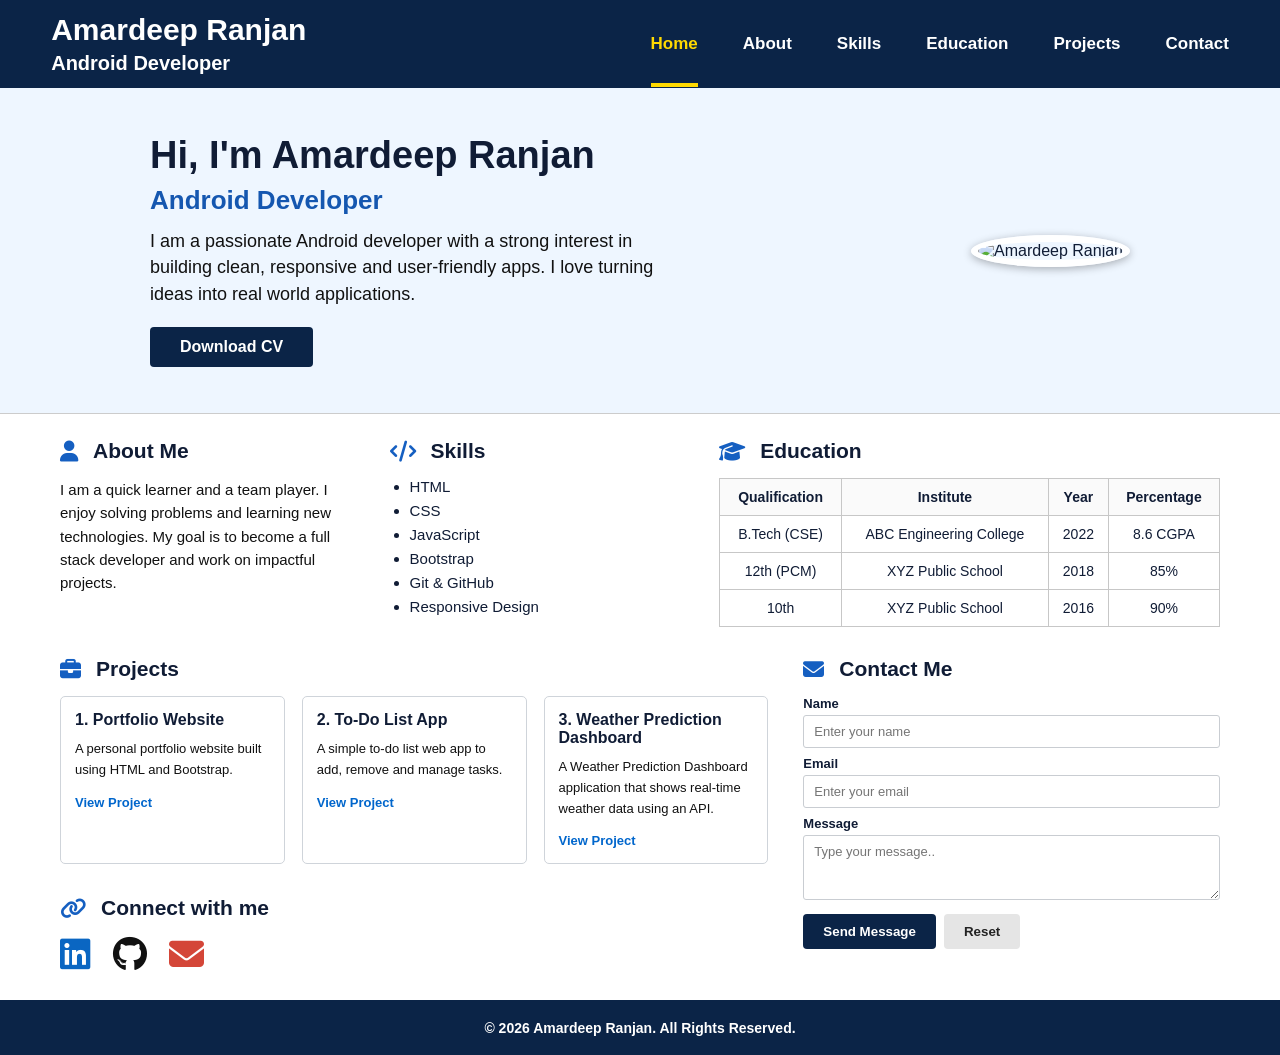
==== assignment1.html @ cd3611a4 "initial commit" ====
<!DOCTYPE html>
<html lang="en">
<head>
    <meta charset="UTF-8">
    <meta name="viewport" content="width=device-width, initial-scale=1.0">

    <title>Amardeep Ranjan | Android Developer</title>

    <link rel="stylesheet" href="assign1.css">

    <!-- Font Awesome for icons -->
    <link rel="stylesheet"
          href="https://cdnjs.cloudflare.com/ajax/libs/font-awesome/6.5.2/css/all.min.css">
</head>

<body>

    <!--  NAVBAR -->
    <header>
        <nav class="navbar">

            <div class="logo">
                <h1>Amardeep Ranjan</h1>
                <p>Android Developer</p>
            </div>

            <ul class="nav-links">
                <li><a href="#home" class="active">Home</a></li>
                <li><a href="#about">About</a></li>
                <li><a href="#skills">Skills</a></li>
                <li><a href="#education">Education</a></li>
                <li><a href="#projects">Projects</a></li>
                <li><a href="#contact">Contact</a></li>
            </ul>

        </nav>
    </header>


    <!-- HERO SECTION  -->
    <section class="hero" id="home">

        <div class="hero-content">

            <div class="hero-text">
                <h2>Hi, I'm Amardeep Ranjan</h2>

                <h3>Android Developer</h3>

                <p>
                    I am a passionate Android developer with a strong
                    interest in building clean, responsive and
                    user-friendly apps. I love turning ideas
                    into real world applications.
                </p>

                <a href="#" class="cv-button">Download CV</a>
            </div>

            <div class="profile">
                <img src="profile.jpg" alt="Amardeep Ranjan">
            </div>

        </div>

    </section>


    <main>

        <!-- ABOUT -->
        <section class="top-section" id="about">

            <div class="about section-box">

                <h2>
                    <i class="fa-solid fa-user"></i>
                    About Me
                </h2>

                <p>
                    I am a quick learner and a team player. I enjoy
                    solving problems and learning new technologies.
                    My goal is to become a full stack developer and
                    work on impactful projects.
                </p>

            </div>


            <!-- SKILLS -->
            <div class="skills section-box" id="skills">

                <h2>
                    <i class="fa-solid fa-code"></i>
                    Skills
                </h2>

                <ul>
                    <li>HTML</li>
                    <li>CSS</li>
                    <li>JavaScript</li>
                    <li>Bootstrap</li>
                    <li>Git & GitHub</li>
                    <li>Responsive Design</li>
                </ul>

            </div>


            <!-- EDUCATION -->
            <div class="education section-box" id="education">

                <h2>
                    <i class="fa-solid fa-graduation-cap"></i>
                    Education
                </h2>

                <table>

                    <thead>
                        <tr>
                            <th>Qualification</th>
                            <th>Institute</th>
                            <th>Year</th>
                            <th>Percentage</th>
                        </tr>
                    </thead>

                    <tbody>
                        <tr>
                            <td>B.Tech (CSE)</td>
                            <td>ABC Engineering College</td>
                            <td>2022</td>
                            <td>8.6 CGPA</td>
                        </tr>

                        <tr>
                            <td>12th (PCM)</td>
                            <td>XYZ Public School</td>
                            <td>2018</td>
                            <td>85%</td>
                        </tr>

                        <tr>
                            <td>10th</td>
                            <td>XYZ Public School</td>
                            <td>2016</td>
                            <td>90%</td>
                        </tr>
                    </tbody>

                </table>

            </div>

        </section>


        <section class="bottom-section">

            <!-- PROJECTS -->
            <div class="projects" id="projects">

                <h2>
                    <i class="fa-solid fa-briefcase"></i>
                    Projects
                </h2>

                <div class="project-container">

                    <div class="project-card">

                        <h3>1. Portfolio Website</h3>

                        <p>
                            A personal portfolio website built using
                            HTML and Bootstrap.
                        </p>

                        <a href="#">View Project</a>

                    </div>


                    <div class="project-card">

                        <h3>2. To-Do List App</h3>

                        <p>
                            A simple to-do list web app to add,
                            remove and manage tasks.
                        </p>

                        <a href="#">View Project</a>

                    </div>


                    <div class="project-card">

                        <h3>3. Weather Prediction Dashboard</h3>

                        <p>
                            A Weather Prediction Dashboard application that shows
                            real-time weather data using an API.
                        </p>

                        <a href="#">View Project</a>

                    </div>

                </div>


                <!-- SOCIAL LINKS -->
                <div class="social">

                    <h2>
                        <i class="fa-solid fa-link"></i>
                        Connect with me
                    </h2>

                    <div class="social-links">

                        <a href="#">
                            <i class="fa-brands fa-linkedin"></i>
                        </a>

                        <a href="#">
                            <i class="fa-brands fa-github"></i>
                        </a>

                        <a href="#">
                            <i class="fa-solid fa-envelope"></i>
                        </a>

                    </div>

                </div>

            </div>


            <!-- CONTACT -->
            <div class="contact" id="contact">

                <h2>
                    <i class="fa-solid fa-envelope"></i>
                    Contact Me
                </h2>

                <form>

                    <label for="name">Name</label>
                    <input
                        type="text"
                        id="name"
                        placeholder="Enter your name"
                    >

                    <label for="email">Email</label>
                    <input
                        type="email"
                        id="email"
                        placeholder="Enter your email"
                    >

                    <label for="message">Message</label>
                    <textarea
                        id="message"
                        placeholder="Type your message.."
                    ></textarea>

                    <div class="form-buttons">
                        <button type="submit">Send Message</button>
                        <button type="reset">Reset</button>
                    </div>

                </form>

            </div>

        </section>

    </main>


    <footer>
        <p>©️ 2026 Amardeep Ranjan. All Rights Reserved.</p>
    </footer>

</body>
</html>
---- assign1.css ----
* {
    margin: 0;
    padding: 0;
    box-sizing: border-box;
}

html {
    scroll-behavior: smooth;
}

body {
    font-family: Arial, Helvetica, sans-serif;
    color: #101c35;
    background-color: white;
}


/* ================= NAVBAR ================= */

header {
    background: #0b2447;
    color: white;
}

.navbar {
    height: 88px;
    padding: 0 4%;
    display: flex;
    align-items: center;
    justify-content: space-between;
}

.logo h1 {
    font-size: 30px;
    margin-bottom: 5px;
}

.logo p {
    font-size: 20px;
    font-weight: bold;
}

.nav-links {
    list-style: none;
    display: flex;
    gap: 45px;
    align-items: center;
}

.nav-links a {
    color: white;
    text-decoration: none;
    font-size: 17px;
    font-weight: bold;
    padding: 30px 0;
}

.nav-links a:hover,
.nav-links a.active {
    color: #ffd900;
}

.nav-links a.active {
    border-bottom: 4px solid #ffd900;
}


/* ================= HERO ================= */

.hero {
    background: #eef6ff;
    border-bottom: 1px solid #ccc;
}

.hero-content {
    max-width: 980px;
    margin: auto;
    min-height: 325px;

    display: flex;
    align-items: center;
    justify-content: space-between;

    padding: 20px 0;
}

.hero-text {
    width: 52%;
}

.hero-text h2 {
    font-size: 38px;
    margin-bottom: 8px;
}

.hero-text h3 {
    color: #1557b0;
    font-size: 26px;
    margin-bottom: 12px;
}

.hero-text p {
    color: #111;
    font-size: 18px;
    line-height: 1.45;
    margin-bottom: 20px;
    max-width: 520px;
}

.cv-button {
    display: inline-block;
    background: #0b2447;
    color: white;
    text-decoration: none;

    padding: 11px 30px;
    border-radius: 4px;

    font-weight: bold;
}

.cv-button:hover {
    background: #1557b0;
}


/* ================= PROFILE IMAGE ================= */

.profile img {
    width: 285px;
    height: 285px;

    object-fit: cover;

    border-radius: 50%;

    border: 7px solid white;

    box-shadow: 0 2px 8px rgba(0, 0, 0, 0.3);
}


/* ================= MAIN ================= */

main {
    max-width: 1160px;
    margin: auto;
    padding: 25px 0;
}


/* ================= TOP SECTION ================= */

.top-section {
    display: grid;

    grid-template-columns: 1fr 1fr 1.7fr;

    gap: 35px;

    align-items: start;
}

.section-box h2,
.projects h2,
.contact h2,
.social h2 {
    font-size: 21px;
    margin-bottom: 15px;

    display: flex;
    align-items: center;
    gap: 15px;
}

.section-box h2 i,
.projects h2 i,
.contact h2 i,
.social h2 i {
    color: #155fc1;
}

.about p {
    color: #111;
    font-size: 15px;
    line-height: 1.55;
}

.skills ul {
    padding-left: 20px;
}

.skills li {
    margin-bottom: 7px;
    font-size: 15px;
}


/* ================= EDUCATION TABLE ================= */

.education table {
    width: 100%;
    border-collapse: collapse;
    font-size: 14px;
}

.education th,
.education td {
    border: 1px solid #c7c7c7;
    padding: 10px;
    text-align: center;
}

.education th {
    font-weight: bold;
    background: #fafafa;
}


/* ================= BOTTOM SECTION ================= */

.bottom-section {
    display: grid;
    grid-template-columns: 1.7fr 1fr;
    gap: 35px;

    margin-top: 30px;
}


/* ================= PROJECTS ================= */

.project-container {
    display: grid;

    grid-template-columns: repeat(3, 1fr);

    gap: 17px;
}

.project-card {
    border: 1px solid #cfd4da;
    border-radius: 5px;

    padding: 14px;

    min-height: 125px;
}

.project-card h3 {
    font-size: 16px;
    margin-bottom: 10px;
}

.project-card p {
    font-size: 13px;
    line-height: 1.6;

    color: #111;

    margin-bottom: 12px;
}

.project-card a {
    color: #0066cc;
    text-decoration: none;
    font-size: 13px;
    font-weight: bold;
}

.project-card a:hover {
    text-decoration: underline;
}


/* ================= SOCIAL ================= */

.social {
    margin-top: 32px;
}

.social-links {
    display: flex;
    gap: 22px;
}

.social-links a {
    text-decoration: none;
    font-size: 35px;
}

.social-links a:nth-child(1) {
    color: #0a66c2;
}

.social-links a:nth-child(2) {
    color: #111;
}

.social-links a:nth-child(3) {
    color: #d44638;
}


/* ================= CONTACT ================= */

.contact form {
    display: flex;
    flex-direction: column;
}

.contact label {
    font-size: 13px;
    font-weight: bold;

    margin-bottom: 4px;
}

.contact input,
.contact textarea {
    width: 100%;

    border: 1px solid #c9cdd2;
    border-radius: 3px;

    padding: 8px 10px;

    font-family: Arial, sans-serif;
    font-size: 13px;

    margin-bottom: 8px;

    outline: none;
}

.contact input:focus,
.contact textarea:focus {
    border-color: #1557b0;
}

.contact textarea {
    height: 65px;
    resize: vertical;
}

.form-buttons {
    display: flex;
    gap: 8px;
    margin-top: 6px;
}

.form-buttons button {
    border: none;
    border-radius: 4px;

    padding: 10px 20px;

    font-weight: bold;
    cursor: pointer;
}

.form-buttons button[type="submit"] {
    background: #0b2447;
    color: white;
}

.form-buttons button[type="reset"] {
    background: #e5e5e5;
    color: #222;
}

.form-buttons button:hover {
    opacity: 0.85;
}


/* ================= FOOTER ================= */

footer {
    height: 55px;

    background: #0b2447;
    color: white;

    display: flex;
    align-items: center;
    justify-content: center;

    font-size: 14px;
    font-weight: bold;
}


/* ================= RESPONSIVE DESIGN ================= */

@media (max-width: 900px) {

    .navbar {
        height: auto;
        padding: 20px;
        flex-direction: column;
        gap: 20px;
    }

    .nav-links {
        gap: 20px;
        flex-wrap: wrap;
        justify-content: center;
    }

    .nav-links a {
        padding: 5px;
    }

    .hero-content {
        padding: 35px 30px;
    }

    main {
        padding: 30px;
    }

    .top-section {
        grid-template-columns: 1fr 1fr;
    }

    .education {
        grid-column: 1 / -1;
    }

    .bottom-section {
        grid-template-columns: 1fr;
    }
}


@media (max-width: 600px) {

    .logo {
        text-align: center;
    }

    .nav-links {
        gap: 12px;
    }

    .nav-links a {
        font-size: 14px;
    }

    .hero-content {
        flex-direction: column-reverse;
        text-align: center;
        gap: 25px;
    }

    .hero-text {
        width: 100%;
    }

    .hero-text h2 {
        font-size: 30px;
    }

    .hero-text h3 {
        font-size: 22px;
    }

    .hero-text p {
        font-size: 16px;
    }

    .profile img {
        width: 220px;
        height: 220px;
    }

    .top-section {
        grid-template-columns: 1fr;
        gap: 30px;
    }

    .education {
        grid-column: auto;
        overflow-x: auto;
    }

    .education table {
        min-width: 600px;
    }

    .bottom-section {
        grid-template-columns: 1fr;
    }

    .project-container {
        grid-template-columns: 1fr;
    }

    .project-card {
        min-height: auto;
    }

    footer {
        text-align: center;
        padding: 15px;
        height: auto;
    }
}
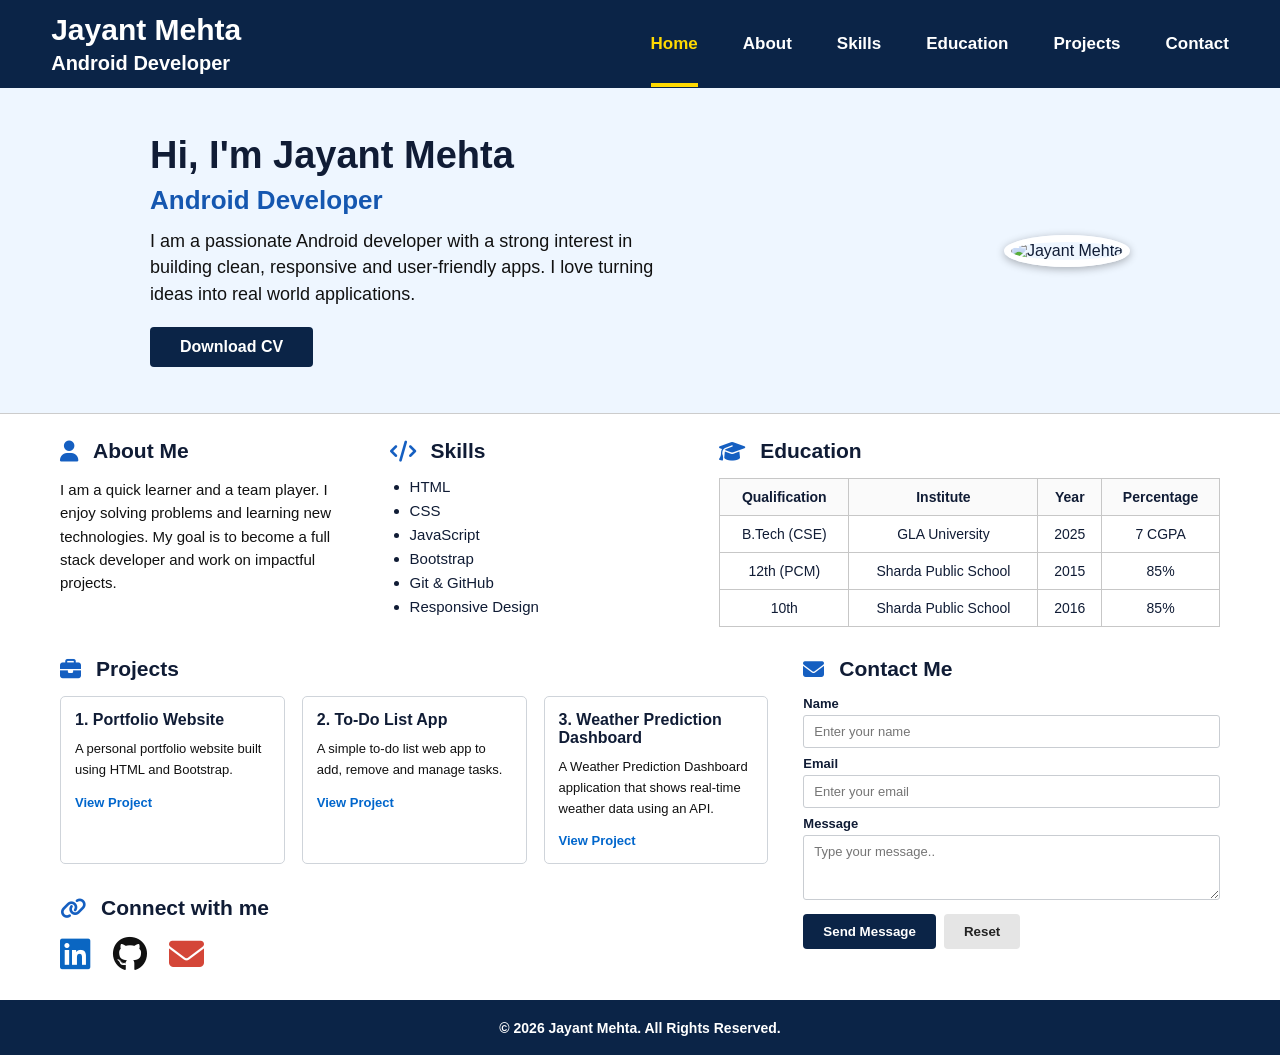
==== commit ba8017c6: "Update assignment1.html" ====
--- a/assignment1.html
+++ b/assignment1.html
@@ -3,27 +3,27 @@
 <head>
     <meta charset="UTF-8">
     <meta name="viewport" content="width=device-width, initial-scale=1.0">
-
-    <title>Amardeep Ranjan | Android Developer</title>
-
+ 
+    <title>Jayant Mehta | Android Developer</title>
+ 
     <link rel="stylesheet" href="assign1.css">
-
+ 
     <!-- Font Awesome for icons -->
     <link rel="stylesheet"
           href="https://cdnjs.cloudflare.com/ajax/libs/font-awesome/6.5.2/css/all.min.css">
 </head>
-
+ 
 <body>
-
+ 
     <!--  NAVBAR -->
     <header>
         <nav class="navbar">
-
+ 
             <div class="logo">
-                <h1>Amardeep Ranjan</h1>
+                <h1>Jayant Mehta</h1>
                 <p>Android Developer</p>
             </div>
-
+ 
             <ul class="nav-links">
                 <li><a href="#home" class="active">Home</a></li>
                 <li><a href="#about">About</a></li>
@@ -32,70 +32,70 @@
                 <li><a href="#projects">Projects</a></li>
                 <li><a href="#contact">Contact</a></li>
             </ul>
-
+ 
         </nav>
     </header>
-
-
+ 
+ 
     <!-- HERO SECTION  -->
     <section class="hero" id="home">
-
+ 
         <div class="hero-content">
-
+ 
             <div class="hero-text">
-                <h2>Hi, I'm Amardeep Ranjan</h2>
-
+                <h2>Hi, I'm Jayant Mehta</h2>
+ 
                 <h3>Android Developer</h3>
-
+ 
                 <p>
                     I am a passionate Android developer with a strong
                     interest in building clean, responsive and
                     user-friendly apps. I love turning ideas
                     into real world applications.
                 </p>
-
+ 
                 <a href="#" class="cv-button">Download CV</a>
             </div>
-
+ 
             <div class="profile">
-                <img src="profile.jpg" alt="Amardeep Ranjan">
-            </div>
-
+                <img src="profile.jpg" alt="Jayant Mehta">
+            </div>
+ 
         </div>
-
+ 
     </section>
-
-
+ 
+ 
     <main>
-
+ 
         <!-- ABOUT -->
         <section class="top-section" id="about">
-
+ 
             <div class="about section-box">
-
+ 
                 <h2>
                     <i class="fa-solid fa-user"></i>
                     About Me
                 </h2>
-
+ 
                 <p>
                     I am a quick learner and a team player. I enjoy
                     solving problems and learning new technologies.
                     My goal is to become a full stack developer and
                     work on impactful projects.
                 </p>
-
-            </div>
-
-
+ 
+            </div>
+ 
+ 
             <!-- SKILLS -->
             <div class="skills section-box" id="skills">
-
+ 
                 <h2>
                     <i class="fa-solid fa-code"></i>
                     Skills
                 </h2>
-
+ 
                 <ul>
                     <li>HTML</li>
                     <li>CSS</li>
@@ -104,20 +104,20 @@
                     <li>Git & GitHub</li>
                     <li>Responsive Design</li>
                 </ul>
-
-            </div>
-
-
+ 
+            </div>
+ 
+ 
             <!-- EDUCATION -->
             <div class="education section-box" id="education">
-
+ 
                 <h2>
                     <i class="fa-solid fa-graduation-cap"></i>
                     Education
                 </h2>
-
+ 
                 <table>
-
+ 
                     <thead>
                         <tr>
                             <th>Qualification</th>
@@ -126,169 +126,170 @@
                             <th>Percentage</th>
                         </tr>
                     </thead>
-
+ 
                     <tbody>
                         <tr>
                             <td>B.Tech (CSE)</td>
-                            <td>ABC Engineering College</td>
-                            <td>2022</td>
-                            <td>8.6 CGPA</td>
-                        </tr>
-
+                            <td>GLA University</td>
+                            <td>2025</td>
+                            <td>7 CGPA</td>
+                        </tr>
+ 
                         <tr>
                             <td>12th (PCM)</td>
-                            <td>XYZ Public School</td>
-                            <td>2018</td>
+                            <td>Sharda Public School</td>
+                            <td>2015</td>
                             <td>85%</td>
                         </tr>
-
+ 
                         <tr>
                             <td>10th</td>
-                            <td>XYZ Public School</td>
+                            <td>Sharda Public School</td>
                             <td>2016</td>
-                            <td>90%</td>
+                            <td>85%</td>
                         </tr>
                     </tbody>
-
+ 
                 </table>
-
-            </div>
-
+ 
+            </div>
+ 
         </section>
-
-
+ 
+ 
         <section class="bottom-section">
-
+ 
             <!-- PROJECTS -->
             <div class="projects" id="projects">
-
+ 
                 <h2>
                     <i class="fa-solid fa-briefcase"></i>
                     Projects
                 </h2>
-
+ 
                 <div class="project-container">
-
+ 
                     <div class="project-card">
-
+ 
                         <h3>1. Portfolio Website</h3>
-
+ 
                         <p>
                             A personal portfolio website built using
                             HTML and Bootstrap.
                         </p>
-
+ 
                         <a href="#">View Project</a>
-
-                    </div>
-
-
+ 
+                    </div>
+ 
+ 
                     <div class="project-card">
-
+ 
                         <h3>2. To-Do List App</h3>
-
+ 
                         <p>
                             A simple to-do list web app to add,
                             remove and manage tasks.
                         </p>
-
+ 
                         <a href="#">View Project</a>
-
-                    </div>
-
-
+ 
+                    </div>
+ 
+ 
                     <div class="project-card">
-
+ 
                         <h3>3. Weather Prediction Dashboard</h3>
-
+ 
                         <p>
                             A Weather Prediction Dashboard application that shows
                             real-time weather data using an API.
                         </p>
-
+ 
                         <a href="#">View Project</a>
-
-                    </div>
-
+ 
+                    </div>
+ 
                 </div>
-
-
+ 
+ 
                 <!-- SOCIAL LINKS -->
                 <div class="social">
-
+ 
                     <h2>
                         <i class="fa-solid fa-link"></i>
                         Connect with me
                     </h2>
-
+ 
                     <div class="social-links">
-
+ 
                         <a href="#">
                             <i class="fa-brands fa-linkedin"></i>
                         </a>
-
+ 
                         <a href="#">
                             <i class="fa-brands fa-github"></i>
                         </a>
-
+ 
                         <a href="#">
                             <i class="fa-solid fa-envelope"></i>
                         </a>
-
-                    </div>
-
+ 
+                    </div>
+ 
                 </div>
-
-            </div>
-
-
+ 
+            </div>
+ 
+ 
             <!-- CONTACT -->
             <div class="contact" id="contact">
-
+ 
                 <h2>
                     <i class="fa-solid fa-envelope"></i>
                     Contact Me
                 </h2>
-
+ 
                 <form>
-
+ 
                     <label for="name">Name</label>
                     <input
                         type="text"
                         id="name"
                         placeholder="Enter your name"
                     >
-
+ 
                     <label for="email">Email</label>
                     <input
                         type="email"
                         id="email"
                         placeholder="Enter your email"
                     >
-
+ 
                     <label for="message">Message</label>
                     <textarea
                         id="message"
                         placeholder="Type your message.."
                     ></textarea>
-
+ 
                     <div class="form-buttons">
                         <button type="submit">Send Message</button>
                         <button type="reset">Reset</button>
                     </div>
-
+ 
                 </form>
-
-            </div>
-
+ 
+            </div>
+ 
         </section>
-
+ 
     </main>
-
-
+ 
+ 
     <footer>
-        <p>©️ 2026 Amardeep Ranjan. All Rights Reserved.</p>
+        <p>©️ 2026 Jayant Mehta. All Rights Reserved.</p>
     </footer>
-
+ 
 </body>
-</html>+</html>
+ 
